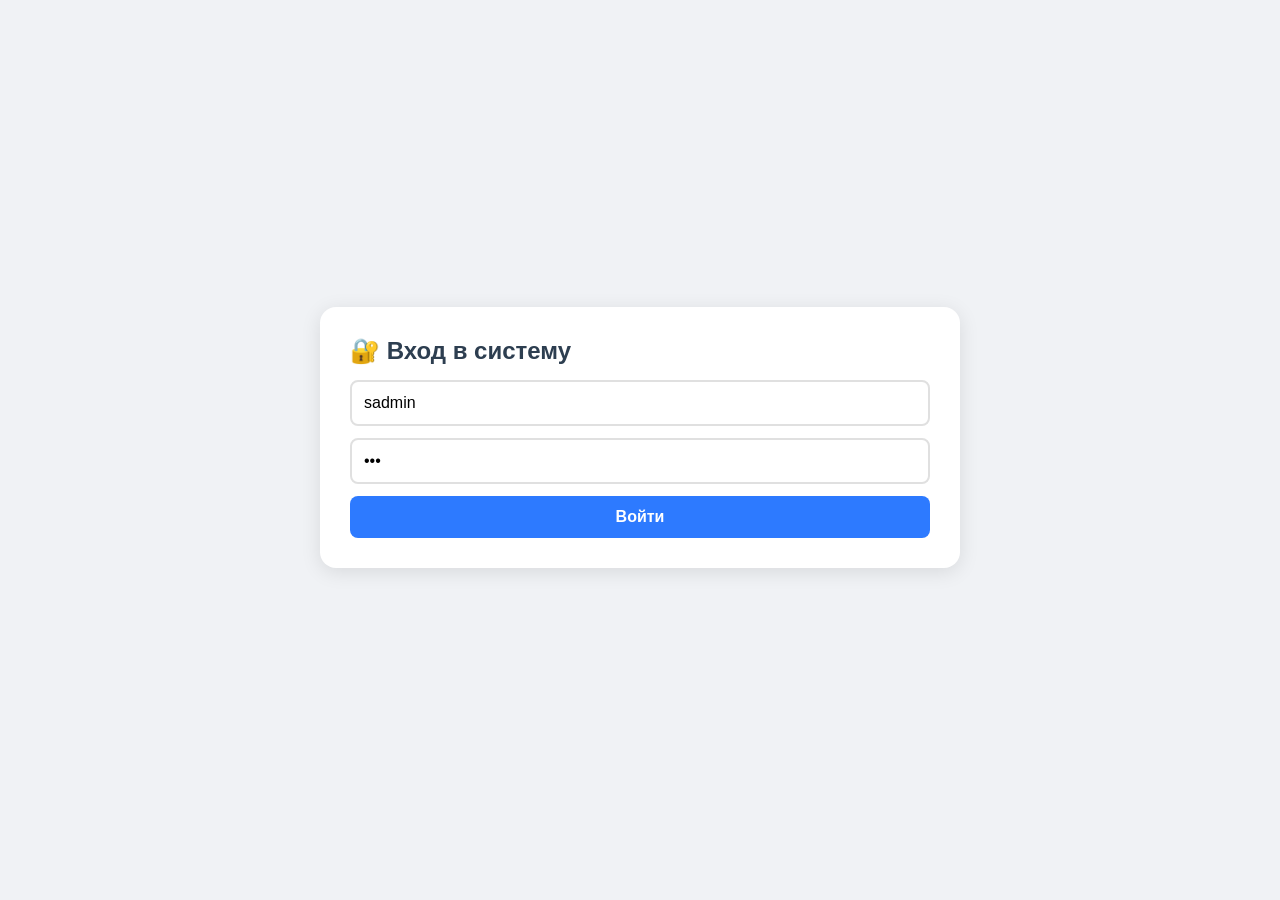
==== admin.html @ c6f3aa50 "Update admin.html" ====
<!DOCTYPE html>
<html lang="ru">
<head>
    <meta charset="UTF-8" />
    <meta name="viewport" content="width=device-width, initial-scale=1.0" />
    <title>Управление</title>
    <style>
        * {
            margin: 0;
            padding: 0;
            box-sizing: border-box;
            font-family: 'Segoe UI', sans-serif;
        }
        body {
            background: #f0f2f5;
            padding: 15px;
        }
        .container {
            max-width: 1400px;
            margin: 0 auto;
        }
        .header {
            display: flex;
            justify-content: space-between;
            align-items: center;
            margin-bottom: 20px;
            flex-wrap: wrap;
            gap: 10px;
            background: white;
            padding: 15px 25px;
            border-radius: 12px;
            box-shadow: 0 2px 10px rgba(0, 0, 0, 0.08);
        }
        .header h1 {
            color: #2d3e50;
            font-size: 24px;
        }
        .header .user-info {
            display: flex;
            align-items: center;
            gap: 15px;
        }
        .header .user-info .role {
            background: #2d7aff;
            color: white;
            padding: 4px 14px;
            border-radius: 12px;
            font-size: 12px;
            font-weight: 600;
        }
        .header .back-btn {
            background: #7f8c8d;
            color: white;
            border: none;
            padding: 8px 20px;
            border-radius: 8px;
            cursor: pointer;
            font-weight: 600;
            text-decoration: none;
            display: inline-block;
        }
        .tabs {
            display: flex;
            gap: 5px;
            margin-bottom: 20px;
            flex-wrap: wrap;
            background: white;
            padding: 10px;
            border-radius: 12px;
            box-shadow: 0 2px 10px rgba(0, 0, 0, 0.08);
        }
        .tab-btn {
            padding: 10px 25px;
            border: none;
            background: transparent;
            border-radius: 8px;
            cursor: pointer;
            font-weight: 600;
            transition: 0.3s;
            font-size: 14px;
        }
        .tab-btn:hover {
            background: #f0f2f5;
        }
        .tab-btn.active {
            background: #2d7aff;
            color: white;
        }
        .tab-content {
            display: none;
            background: white;
            border-radius: 12px;
            padding: 25px;
            box-shadow: 0 2px 10px rgba(0, 0, 0, 0.08);
        }
        .tab-content.active {
            display: block;
        }
        .stats-grid {
            display: grid;
            grid-template-columns: repeat(auto-fit, minmax(180px, 1fr));
            gap: 15px;
            margin-bottom: 25px;
        }
        .stat-card {
            background: #f8f9fc;
            padding: 15px 20px;
            border-radius: 10px;
            border-left: 4px solid #2d7aff;
        }
        .stat-card .label {
            font-size: 13px;
            color: #7f8c8d;
        }
        .stat-card .value {
            font-size: 24px;
            font-weight: 700;
            color: #2d3e50;
        }
        .form-grid {
            display: grid;
            grid-template-columns: repeat(auto-fit, minmax(180px, 1fr));
            gap: 12px;
            margin-bottom: 15px;
        }
        .form-grid input,
        .form-grid select {
            padding: 10px;
            border: 2px solid #e0e0e0;
            border-radius: 8px;
            font-size: 14px;
        }
        .form-grid button {
            padding: 10px;
            background: #2d7aff;
            color: white;
            border: none;
            border-radius: 8px;
            cursor: pointer;
            font-weight: 700;
            transition: 0.2s;
        }
        .form-grid button:hover {
            background: #1a5fd0;
        }
        .form-grid button.danger {
            background: #ff4757;
        }
        .form-grid button.danger:hover {
            background: #c0392b;
        }
        .list-item {
            display: flex;
            justify-content: space-between;
            align-items: center;
            padding: 12px;
            border-bottom: 1px solid #f0f0f0;
        }
        .list-item:last-child {
            border-bottom: none;
        }
        .list-item .info {
            display: flex;
            align-items: center;
            gap: 15px;
            flex-wrap: wrap;
        }
        .list-item .info .name {
            font-weight: 600;
        }
        .list-item .info .detail {
            color: #666;
            font-size: 14px;
        }
        .list-item .info .badge {
            background: #e8e8e8;
            padding: 2px 12px;
            border-radius: 12px;
            font-size: 12px;
        }
        .list-item .actions {
            display: flex;
            gap: 8px;
        }
        .list-item .actions button {
            padding: 4px 12px;
            border: none;
            border-radius: 6px;
            cursor: pointer;
            font-weight: 600;
            font-size: 13px;
        }
        .list-item .actions .edit {
            background: #ffc107;
            color: #333;
        }
        .list-item .actions .delete {
            background: #ff4757;
            color: white;
        }
        .empty {
            text-align: center;
            color: #888;
            padding: 30px;
        }
        .modal {
            display: none;
            position: fixed;
            top: 0;
            left: 0;
            width: 100%;
            height: 100%;
            background: rgba(0, 0, 0, 0.5);
            justify-content: center;
            align-items: center;
            z-index: 999;
        }
        .modal-content {
            background: white;
            padding: 30px;
            border-radius: 16px;
            max-width: 600px;
            width: 90%;
            max-height: 90vh;
            overflow-y: auto;
        }
        .modal-close {
            float: right;
            background: #ff4757;
            color: white;
            border: none;
            padding: 6px 14px;
            border-radius: 6px;
            cursor: pointer;
        }
        .modal-content .form-grid {
            margin-top: 15px;
        }
        .toast {
            position: fixed;
            bottom: 20px;
            right: 20px;
            background: #2d3e50;
            color: white;
            padding: 15px 25px;
            border-radius: 12px;
            z-index: 9999;
            animation: slideIn 0.5s ease;
        }
        @keyframes slideIn {
            from {
                transform: translateX(100%);
                opacity: 0;
            }
            to {
                transform: translateX(0);
                opacity: 1;
            }
        }
        @media (max-width: 768px) {
            .header {
                flex-direction: column;
                align-items: stretch;
            }
            .tabs {
                flex-direction: column;
            }
        }
        .table-count-input {
            display: flex;
            align-items: center;
            gap: 15px;
            flex-wrap: wrap;
        }
        .table-count-input input {
            width: 80px;
            padding: 10px;
            border: 2px solid #e0e0e0;
            border-radius: 8px;
            font-size: 16px;
            text-align: center;
        }
        .table-count-input button {
            padding: 10px 25px;
            background: #2d7aff;
            color: white;
            border: none;
            border-radius: 8px;
            cursor: pointer;
            font-weight: 700;
        }
        .table-count-input button.danger {
            background: #ff4757;
        }
        .table-count-input button.danger:hover {
            background: #c0392b;
        }
    </style>
</head>
<body>
    <div class="container">
        <!-- ШАПКА -->
        <div class="header">
            <h1>⚙️ Управление</h1>
            <div class="user-info">
                <span id="adminName">sadmin</span>
                <span class="role" id="adminRole">sadmin</span>
                <a href="index.html" class="back-btn">← На главную</a>
            </div>
        </div>

        <!-- ВКЛАДКИ -->
        <div class="tabs">
            <button class="tab-btn active" data-tab="dashboard">📊 Статистика</button>
            <button class="tab-btn" data-tab="menu">🍽️ Меню</button>
            <button class="tab-btn" data-tab="users">👥 Пользователи</button>
            <button class="tab-btn" data-tab="settings">⚙️ Настройки</button>
        </div>

        <!-- СТАТИСТИКА -->
        <div class="tab-content active" id="tab-dashboard">
            <div class="stats-grid" id="statsGrid"></div>
            <h3>📋 Последние заказы</h3>
            <div id="recentOrdersList"></div>
        </div>

        <!-- МЕНЮ -->
        <div class="tab-content" id="tab-menu">
            <h3>➕ Добавить блюдо</h3>
            <div class="form-grid">
                <input type="text" id="addName" placeholder="Название" />
                <input type="number" id="addPrice" placeholder="Цена" min="0" step="1" />
                <input type="text" id="addCategory" placeholder="Категория" />
                <input type="text" id="addEmoji" placeholder="Эмодзи (🥗)" />
                <button id="addDishBtn">Добавить</button>
            </div>
            <h3>📋 Список блюд</h3>
            <div id="menuList"></div>
        </div>

        <!-- ПОЛЬЗОВАТЕЛИ -->
        <div class="tab-content" id="tab-users">
            <h3>➕ Добавить пользователя</h3>
            <div class="form-grid">
                <input type="text" id="addUserLogin" placeholder="Логин" />
                <input type="password" id="addUserPassword" placeholder="Пароль" />
                <input type="text" id="addUserName" placeholder="Имя" />
                <select id="addUserRole">
                    <option value="Официант">Официант</option>
                    <option value="Повар">Повар</option>
                    <option value="Повар+Официант">Повар+Официант</option>
                    <option value="sadmin">Владелец</option>
                </select>
                <button id="addUserBtn">Добавить</button>
            </div>
            <h3>📋 Список пользователей</h3>
            <div id="usersList"></div>
        </div>

        <!-- НАСТРОЙКИ -->
        <div class="tab-content" id="tab-settings">
            <h3>🏷️ Настройки заведения</h3>
            <div class="form-grid" style="max-width:500px;">
                <input type="text" id="settingsVenueName" placeholder="Название заведения" />
                <button id="saveSettingsBtn">Сохранить</button>
            </div>

            <div style="margin-top:30px;border-top:2px solid #eee;padding-top:20px;">
                <h3>🪑 Количество столов</h3>
                <div class="table-count-input">
                    <label>Количество столов:</label>
                    <input type="number" id="tableCountInput" min="1" max="20" value="3" />
                    <button id="updateTablesBtn">Обновить</button>
                    <button id="resetTablesBtn" class="danger">Сбросить все</button>
                </div>
            </div>

            <div style="margin-top:30px;border-top:2px solid #eee;padding-top:20px;">
                <h3>🗑️ Опасные операции</h3>
                <button id="clearAllData" class="danger" style="background:#ff4757;color:white;border:none;padding:10px 25px;border-radius:8px;cursor:pointer;font-weight:700;">Очистить все данные</button>
                <p style="font-size:12px;color:#888;margin-top:8px;">Удаляет заказы и статистику, меню сохраняется</p>
            </div>
        </div>
    </div>

    <!-- МОДАЛКА -->
    <div class="modal" id="editModal">
        <div class="modal-content">
            <button class="modal-close" id="closeEditModal">✕</button>
            <h3 id="editModalTitle">Редактирование</h3>
            <div id="editModalBody"></div>
        </div>
    </div>

    <script src="menu.js"></script>
    <script>
        // ============================================================
        // УНИВЕРСАЛЬНЫЕ ФУНКЦИИ
        // ============================================================

        function loadData() {
            const cached = localStorage.getItem('cloudData');
            if (cached) {
                try { return JSON.parse(cached); } catch (e) {}
            }
            const defaultData = {
                venueName: 'Кафе Уют',
                menu: getDefaultMenu(),
                users: { 'sadmin': { password: '123', role: 'sadmin', name: 'Владелец' } },
                tables: { '1': { orders: [], total: 0 }, '2': { orders: [], total: 0 }, '3': { orders: [], total: 0 } },
                stats: { totalOrders: 0, totalRevenue: 0 }
            };
            localStorage.setItem('cloudData', JSON.stringify(defaultData));
            return defaultData;
        }

        function saveData(data) { localStorage.setItem('cloudData', JSON.stringify(data)); }

        function getCurrentUser() {
            const data = localStorage.getItem('currentUser');
            return data ? JSON.parse(data) : null;
        }

        // ========== ПРОВЕРКА ==========
        const user = getCurrentUser();
        if (!user || user.role !== 'sadmin') {
            alert('Доступ запрещен. Только для Владельца');
            window.location.href = 'index.html';
        }

        document.getElementById('adminName').textContent = user.name || user.login;
        document.getElementById('adminRole').textContent = user.role === 'sadmin' ? 'Владелец' : user.role;

        // ========== ВКЛАДКИ ==========
        document.querySelectorAll('.tab-btn[data-tab]').forEach(btn => {
            btn.onclick = () => {
                document.querySelectorAll('.tab-btn[data-tab]').forEach(b => b.classList.remove('active'));
                btn.classList.add('active');
                document.querySelectorAll('.tab-content').forEach(t => t.classList.remove('active'));
                document.getElementById('tab-' + btn.dataset.tab).classList.add('active');
            };
        });

        // ========== ТОСТ И МОДАЛКА ==========
        function showToast(msg) {
            const t = document.createElement('div');
            t.className = 'toast';
            t.textContent = msg;
            document.body.appendChild(t);
            setTimeout(() => t.remove(), 3000);
        }

        function openModal(title, body) {
            document.getElementById('editModalTitle').textContent = title;
            document.getElementById('editModalBody').innerHTML = body;
            document.getElementById('editModal').style.display = 'flex';
        }

        function closeModal() { document.getElementById('editModal').style.display = 'none'; }
        document.getElementById('closeEditModal').onclick = closeModal;
        document.getElementById('editModal').onclick = (e) => { if (e.target === e.currentTarget) closeModal(); };

        // ========== УНИВЕРСАЛЬНЫЙ РЕНДЕР СПИСКА ==========
        function renderList(containerId, items, renderItem, onDelete, onEdit) {
            const container = document.getElementById(containerId);
            if (!items || items.length === 0) {
                container.innerHTML = '<div class="empty">Пусто</div>';
                return;
            }
            container.innerHTML = items.map((item, index) => renderItem(item, index)).join('');
            container.querySelectorAll('.delete').forEach(b => b.onclick = () => onDelete(b.dataset.id));
            container.querySelectorAll('.edit').forEach(b => b.onclick = () => onEdit(b.dataset.id));
        }

        // ========== СТАТИСТИКА ==========
        function renderDashboard() {
            const data = loadData();
            const stats = data.stats || { totalOrders: 0, totalRevenue: 0 };
            const tables = data.tables || {};
            const menu = data.menu || [];
            const users = data.users || {};

            const cards = [
                { label: 'Всего заказов', value: stats.totalOrders || 0 },
                { label: 'Выручка', value: (stats.totalRevenue || 0) + ' ₽' },
                { label: 'Активных столов', value: Object.keys(tables).filter(k => tables[k].orders?.some(o => o.status !==
                        'closed')).length },
                { label: 'Всего блюд', value: menu.length },
                { label: 'Пользователей', value: Object.keys(users).length }
            ];

            document.getElementById('statsGrid').innerHTML = cards.map(c =>
                `<div class="stat-card"><div class="label">${c.label}</div><div class="value">${c.value}</div></div>`
            ).join('');

            // Последние заказы
            let allOrders = [];
            for (const key in tables) {
                if (tables[key]?.orders) {
                    tables[key].orders.forEach(order => allOrders.push({ table: key, ...order }));
                }
            }
            allOrders.sort((a, b) => new Date(b.timestamp) - new Date(a.timestamp));
            const recent = allOrders.slice(0, 10);

            const container = document.getElementById('recentOrdersList');
            if (recent.length === 0) {
                container.innerHTML = '<div class="empty">Заказов пока нет</div>';
            } else {
                container.innerHTML = recent.map(order =>
                    `<div class="list-item">
                        <div class="info">
                            <span class="name">Стол ${order.table}</span>
                            <span class="detail">${new Date(order.timestamp).toLocaleString('ru-RU')}</span>
                            <span class="badge" style="background:${order.status === 'closed' ? '#d4edda' : '#fff3cd'};">${order.status === 'closed' ? '✅ Оплачен' : '🟡 Активен'}</span>
                        </div>
                        <div class="info"><span style="font-weight:700;">${order.total} ₽</span></div>
                    </div>`
                ).join('');
            }
        }

        // ========== МЕНЮ ==========
        function renderMenu() {
            const data = loadData();
            const menu = data.menu || [];
            renderList('menuList', menu,
                (item) => `<div class="list-item">
                    <div class="info">
                        <span style="font-size:24px;">${item.emoji || '🍽️'}</span>
                        <span class="name">${item.name}</span>
                        <span class="detail">${item.price} ₽</span>
                        <span class="badge">${item.category}</span>
                    </div>
                    <div class="actions">
                        <button class="edit" data-id="${item.id}">✏️</button>
                        <button class="delete" data-id="${item.id}">🗑️</button>
                    </div>
                </div>`,
                (id) => {
                    const data = loadData();
                    data.menu = data.menu.filter(i => i.id != id);
                    saveData(data);
                    renderMenu();
                    renderDashboard();
                    showToast('✅ Блюдо удалено');
                },
                (id) => {
                    const data = loadData();
                    const item = data.menu.find(i => i.id == id);
                    if (!item) return;
                    openModal('Редактировать блюдо',
                        `<div class="form-grid">
                            <input type="text" id="editName" value="${item.name}" placeholder="Название" />
                            <input type="number" id="editPrice" value="${item.price}" placeholder="Цена" min="0" />
                            <input type="text" id="editCategory" value="${item.category}" placeholder="Категория" />
                            <input type="text" id="editEmoji" value="${item.emoji || ''}" placeholder="Эмодзи" />
                            <button id="saveEditDish" data-id="${id}">Сохранить</button>
                        </div>`
                    );
                    document.getElementById('saveEditDish').onclick = () => {
                        const name = document.getElementById('editName').value.trim();
                        const price = parseFloat(document.getElementById('editPrice').value);
                        const category = document.getElementById('editCategory').value.trim();
                        const emoji = document.getElementById('editEmoji').value.trim();
                        if (!name || isNaN(price) || !category) { alert('Заполните все поля!'); return; }
                        const data = loadData();
                        const idx = data.menu.findIndex(i => i.id == id);
                        if (idx !== -1) {
                            data.menu[idx] = { ...data.menu[idx], name, price, category, emoji };
                            saveData(data);
                            renderMenu();
                            renderDashboard();
                            closeModal();
                            showToast('✅ Блюдо обновлено');
                        }
                    };
                }
            );
        }

        document.getElementById('addDishBtn').onclick = () => {
            const name = document.getElementById('addName').value.trim();
            const price = parseFloat(document.getElementById('addPrice').value);
            const category = document.getElementById('addCategory').value.trim();
            const emoji = document.getElementById('addEmoji').value.trim();
            if (!name || isNaN(price) || price < 0 || !category) { alert('Заполните все поля!'); return; }
            const data = loadData();
            const newId = data.menu.length ? Math.max(...data.menu.map(i => i.id)) + 1 : 1;
            data.menu.push({ id: newId, name, price, category, emoji: emoji || '🍽️' });
            saveData(data);
            renderMenu();
            renderDashboard();
            showToast('✅ Блюдо добавлено');
            ['addName', 'addPrice', 'addCategory', 'addEmoji'].forEach(id => document.getElementById(id).value = '');
        };

        // ========== ПОЛЬЗОВАТЕЛИ ==========
        function renderUsers() {
            const data = loadData();
            const users = data.users || {};
            const entries = Object.entries(users);

            const container = document.getElementById('usersList');
            if (entries.length === 0) {
                container.innerHTML = '<div class="empty">Нет пользователей</div>';
                return;
            }

            container.innerHTML = entries.map(([login, userData]) => {
                const roleColor = userData.role === 'sadmin' ? '#ff6b35' :
                    userData.role === 'Повар+Официант' ? '#9b59b6' :
                    userData.role === 'Повар' ? '#2ed573' : '#2d7aff';
                const roleDisplay = userData.role === 'sadmin' ? 'Владелец' : userData.role;
                return `<div class="list-item">
                    <div class="info">
                        <span class="name">${login}</span>
                        <span class="detail">${userData.name || ''}</span>
                        <span class="badge" style="background:${roleColor};color:white;">${roleDisplay}</span>
                        ${login === 'sadmin' ? '🔒' : ''}
                    </div>
                    <div class="actions">
                        ${login !== 'sadmin' ? `<button class="edit" data-id="${login}">✏️</button><button class="delete" data-id="${login}">🗑️</button>` : ''}
                    </div>
                </div>`;
            }).join('');

            container.querySelectorAll('.delete').forEach(b => {
                b.onclick = () => {
                    const login = b.dataset.id;
                    if (confirm(`Удалить пользователя "${login}"?`)) {
                        const data = loadData();
                        delete data.users[login];
                        saveData(data);
                        renderUsers();
                        renderDashboard();
                        showToast('✅ Пользователь удалён');
                    }
                };
            });

            container.querySelectorAll('.edit').forEach(b => {
                b.onclick = () => {
                    const login = b.dataset.id;
                    const data = loadData();
                    const userData = data.users[login];
                    if (!userData) return;
                    openModal('Редактировать пользователя',
                        `<div class="form-grid">
                            <input type="text" id="editUserName" value="${userData.name || ''}" placeholder="Имя" />
                            <input type="password" id="editUserPassword" placeholder="Новый пароль (оставьте пустым)" />
                            <select id="editUserRole">
                                <option value="Официант" ${userData.role === 'Официант' ? 'selected' : ''}>Официант</option>
                                <option value="Повар" ${userData.role === 'Повар' ? 'selected' : ''}>Повар</option>
                                <option value="Повар+Официант" ${userData.role === 'Повар+Официант' ? 'selected' : ''}>Повар+Официант</option>
                                <option value="sadmin" ${userData.role === 'sadmin' ? 'selected' : ''}>Владелец</option>
                            </select>
                            <button id="saveEditUser" data-id="${login}">Сохранить</button>
                        </div>`
                    );
                    document.getElementById('saveEditUser').onclick = () => {
                        const name = document.getElementById('editUserName').value.trim();
                        const password = document.getElementById('editUserPassword').value.trim();
                        const role = document.getElementById('editUserRole').value;
                        const data = loadData();
                        if (data.users[login]) {
                            data.users[login].name = name || login;
                            if (password) data.users[login].password = password;
                            data.users[login].role = role;
                            saveData(data);
                            renderUsers();
                            renderDashboard();
                            closeModal();
                            showToast('✅ Пользователь обновлён');
                        }
                    };
                };
            });
        }

        document.getElementById('addUserBtn').onclick = () => {
            const login = document.getElementById('addUserLogin').value.trim();
            const password = document.getElementById('addUserPassword').value.trim();
            const name = document.getElementById('addUserName').value.trim();
            const role = document.getElementById('addUserRole').value;
            if (!login || !password) { alert('Заполните логин и пароль!'); return; }
            const data = loadData();
            if (data.users[login]) { alert('Пользователь уже существует!'); return; }
            data.users[login] = { password, role, name: name || login };
            saveData(data);
            renderUsers();
            renderDashboard();
            showToast('✅ Пользователь добавлен');
            ['addUserLogin', 'addUserPassword', 'addUserName'].forEach(id => document.getElementById(id).value = '');
        };

        // ========== НАСТРОЙКИ ==========
        function updateTableCount() {
            const data = loadData();
            document.getElementById('tableCountInput').value = Object.keys(data.tables || {}).length;
        }

        document.getElementById('updateTablesBtn').onclick = () => {
            const count = parseInt(document.getElementById('tableCountInput').value);
            if (isNaN(count) || count < 1 || count > 20) { alert('Введите число от 1 до 20'); return; }
            const data = loadData();
            const newTables = {};
            for (let i = 1; i <= count; i++) {
                newTables[i] = data.tables[i] || { orders: [], total: 0 };
            }
            data.tables = newTables;
            saveData(data);
            updateTableCount();
            renderDashboard();
            showToast(`✅ Количество столов обновлено: ${count}`);
        };

        document.getElementById('resetTablesBtn').onclick = () => {
            if (!confirm('Сбросить все столы? Все заказы будут удалены!')) return;
            const data = loadData();
            for (const key in data.tables) { data.tables[key] = { orders: [], total: 0 }; }
            saveData(data);
            renderDashboard();
            showToast('✅ Все столы сброшены');
        };

        document.getElementById('settingsVenueName').value = loadData().venueName || 'Кафе Уют';
        document.getElementById('saveSettingsBtn').onclick = () => {
            const name = document.getElementById('settingsVenueName').value.trim() || 'Кафе Уют';
            const data = loadData();
            data.venueName = name;
            saveData(data);
            showToast('✅ Название сохранено: ' + name);
        };

        document.getElementById('clearAllData').onclick = () => {
            if (!confirm('Очистить все данные? Заказы и статистика будут удалены! Меню сохранится.')) return;
            const data = loadData();
            for (const key in data.tables) { data.tables[key] = { orders: [], total: 0 }; }
            data.stats = { totalOrders: 0, totalRevenue: 0 };
            saveData(data);
            renderDashboard();
            showToast('✅ Все данные очищены');
        };

        // ========== ЗАПУСК ==========
        function init() {
            renderDashboard();
            renderMenu();
            renderUsers();
            updateTableCount();
        }
        init();
        console.log('✅ Управление загружено!');
    </script>
</body>
</html>
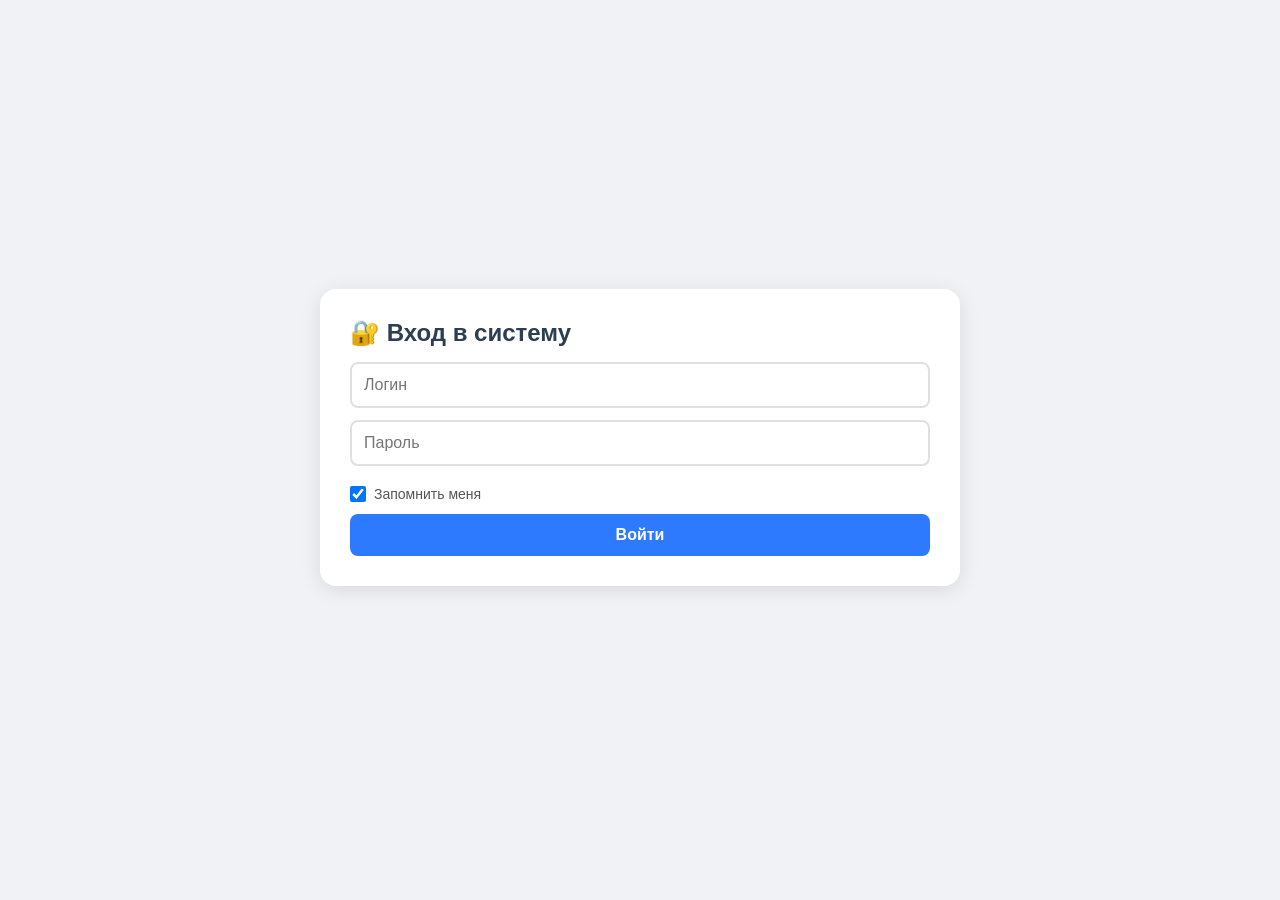
==== commit 32ebeaeb: "Update admin.html" ====
--- a/admin.html
+++ b/admin.html
@@ -5,6 +5,7 @@
     <meta name="viewport" content="width=device-width, initial-scale=1.0" />
     <title>Управление</title>
     <style>
+        /* ... все стили как раньше ... */
         * {
             margin: 0;
             padding: 0;
@@ -178,26 +179,6 @@
             border-radius: 12px;
             font-size: 12px;
         }
-        .list-item .actions {
-            display: flex;
-            gap: 8px;
-        }
-        .list-item .actions button {
-            padding: 4px 12px;
-            border: none;
-            border-radius: 6px;
-            cursor: pointer;
-            font-weight: 600;
-            font-size: 13px;
-        }
-        .list-item .actions .edit {
-            background: #ffc107;
-            color: #333;
-        }
-        .list-item .actions .delete {
-            background: #ff4757;
-            color: white;
-        }
         .empty {
             text-align: center;
             color: #888;
@@ -233,9 +214,6 @@
             border-radius: 6px;
             cursor: pointer;
         }
-        .modal-content .form-grid {
-            margin-top: 15px;
-        }
         .toast {
             position: fixed;
             bottom: 20px;
@@ -299,7 +277,6 @@
 </head>
 <body>
     <div class="container">
-        <!-- ШАПКА -->
         <div class="header">
             <h1>⚙️ Управление</h1>
             <div class="user-info">
@@ -309,10 +286,8 @@
             </div>
         </div>
 
-        <!-- ВКЛАДКИ -->
         <div class="tabs">
             <button class="tab-btn active" data-tab="dashboard">📊 Статистика</button>
-            <button class="tab-btn" data-tab="menu">🍽️ Меню</button>
             <button class="tab-btn" data-tab="users">👥 Пользователи</button>
             <button class="tab-btn" data-tab="settings">⚙️ Настройки</button>
         </div>
@@ -324,35 +299,8 @@
             <div id="recentOrdersList"></div>
         </div>
 
-        <!-- МЕНЮ -->
-        <div class="tab-content" id="tab-menu">
-            <h3>➕ Добавить блюдо</h3>
-            <div class="form-grid">
-                <input type="text" id="addName" placeholder="Название" />
-                <input type="number" id="addPrice" placeholder="Цена" min="0" step="1" />
-                <input type="text" id="addCategory" placeholder="Категория" />
-                <input type="text" id="addEmoji" placeholder="Эмодзи (🥗)" />
-                <button id="addDishBtn">Добавить</button>
-            </div>
-            <h3>📋 Список блюд</h3>
-            <div id="menuList"></div>
-        </div>
-
-        <!-- ПОЛЬЗОВАТЕЛИ -->
+        <!-- ПОЛЬЗОВАТЕЛИ (только просмотр) -->
         <div class="tab-content" id="tab-users">
-            <h3>➕ Добавить пользователя</h3>
-            <div class="form-grid">
-                <input type="text" id="addUserLogin" placeholder="Логин" />
-                <input type="password" id="addUserPassword" placeholder="Пароль" />
-                <input type="text" id="addUserName" placeholder="Имя" />
-                <select id="addUserRole">
-                    <option value="Официант">Официант</option>
-                    <option value="Повар">Повар</option>
-                    <option value="Повар+Официант">Повар+Официант</option>
-                    <option value="sadmin">Владелец</option>
-                </select>
-                <button id="addUserBtn">Добавить</button>
-            </div>
             <h3>📋 Список пользователей</h3>
             <div id="usersList"></div>
         </div>
@@ -378,21 +326,13 @@
             <div style="margin-top:30px;border-top:2px solid #eee;padding-top:20px;">
                 <h3>🗑️ Опасные операции</h3>
                 <button id="clearAllData" class="danger" style="background:#ff4757;color:white;border:none;padding:10px 25px;border-radius:8px;cursor:pointer;font-weight:700;">Очистить все данные</button>
-                <p style="font-size:12px;color:#888;margin-top:8px;">Удаляет заказы и статистику, меню сохраняется</p>
+                <p style="font-size:12px;color:#888;margin-top:8px;">Удаляет заказы и статистику, меню и пользователи сохраняются</p>
             </div>
         </div>
     </div>
 
-    <!-- МОДАЛКА -->
-    <div class="modal" id="editModal">
-        <div class="modal-content">
-            <button class="modal-close" id="closeEditModal">✕</button>
-            <h3 id="editModalTitle">Редактирование</h3>
-            <div id="editModalBody"></div>
-        </div>
-    </div>
-
     <script src="menu.js"></script>
+    <script src="users.js"></script>
     <script>
         // ============================================================
         // УНИВЕРСАЛЬНЫЕ ФУНКЦИИ
@@ -406,7 +346,7 @@
             const defaultData = {
                 venueName: 'Кафе Уют',
                 menu: getDefaultMenu(),
-                users: { 'sadmin': { password: '123', role: 'sadmin', name: 'Владелец' } },
+                users: getDefaultUsers(),
                 tables: { '1': { orders: [], total: 0 }, '2': { orders: [], total: 0 }, '3': { orders: [], total: 0 } },
                 stats: { totalOrders: 0, totalRevenue: 0 }
             };
@@ -441,35 +381,13 @@
             };
         });
 
-        // ========== ТОСТ И МОДАЛКА ==========
+        // ========== ТОСТ ==========
         function showToast(msg) {
             const t = document.createElement('div');
             t.className = 'toast';
             t.textContent = msg;
             document.body.appendChild(t);
             setTimeout(() => t.remove(), 3000);
-        }
-
-        function openModal(title, body) {
-            document.getElementById('editModalTitle').textContent = title;
-            document.getElementById('editModalBody').innerHTML = body;
-            document.getElementById('editModal').style.display = 'flex';
-        }
-
-        function closeModal() { document.getElementById('editModal').style.display = 'none'; }
-        document.getElementById('closeEditModal').onclick = closeModal;
-        document.getElementById('editModal').onclick = (e) => { if (e.target === e.currentTarget) closeModal(); };
-
-        // ========== УНИВЕРСАЛЬНЫЙ РЕНДЕР СПИСКА ==========
-        function renderList(containerId, items, renderItem, onDelete, onEdit) {
-            const container = document.getElementById(containerId);
-            if (!items || items.length === 0) {
-                container.innerHTML = '<div class="empty">Пусто</div>';
-                return;
-            }
-            container.innerHTML = items.map((item, index) => renderItem(item, index)).join('');
-            container.querySelectorAll('.delete').forEach(b => b.onclick = () => onDelete(b.dataset.id));
-            container.querySelectorAll('.edit').forEach(b => b.onclick = () => onEdit(b.dataset.id));
         }
 
         // ========== СТАТИСТИКА ==========
@@ -493,7 +411,6 @@
                 `<div class="stat-card"><div class="label">${c.label}</div><div class="value">${c.value}</div></div>`
             ).join('');
 
-            // Последние заказы
             let allOrders = [];
             for (const key in tables) {
                 if (tables[key]?.orders) {
@@ -520,82 +437,7 @@
             }
         }
 
-        // ========== МЕНЮ ==========
-        function renderMenu() {
-            const data = loadData();
-            const menu = data.menu || [];
-            renderList('menuList', menu,
-                (item) => `<div class="list-item">
-                    <div class="info">
-                        <span style="font-size:24px;">${item.emoji || '🍽️'}</span>
-                        <span class="name">${item.name}</span>
-                        <span class="detail">${item.price} ₽</span>
-                        <span class="badge">${item.category}</span>
-                    </div>
-                    <div class="actions">
-                        <button class="edit" data-id="${item.id}">✏️</button>
-                        <button class="delete" data-id="${item.id}">🗑️</button>
-                    </div>
-                </div>`,
-                (id) => {
-                    const data = loadData();
-                    data.menu = data.menu.filter(i => i.id != id);
-                    saveData(data);
-                    renderMenu();
-                    renderDashboard();
-                    showToast('✅ Блюдо удалено');
-                },
-                (id) => {
-                    const data = loadData();
-                    const item = data.menu.find(i => i.id == id);
-                    if (!item) return;
-                    openModal('Редактировать блюдо',
-                        `<div class="form-grid">
-                            <input type="text" id="editName" value="${item.name}" placeholder="Название" />
-                            <input type="number" id="editPrice" value="${item.price}" placeholder="Цена" min="0" />
-                            <input type="text" id="editCategory" value="${item.category}" placeholder="Категория" />
-                            <input type="text" id="editEmoji" value="${item.emoji || ''}" placeholder="Эмодзи" />
-                            <button id="saveEditDish" data-id="${id}">Сохранить</button>
-                        </div>`
-                    );
-                    document.getElementById('saveEditDish').onclick = () => {
-                        const name = document.getElementById('editName').value.trim();
-                        const price = parseFloat(document.getElementById('editPrice').value);
-                        const category = document.getElementById('editCategory').value.trim();
-                        const emoji = document.getElementById('editEmoji').value.trim();
-                        if (!name || isNaN(price) || !category) { alert('Заполните все поля!'); return; }
-                        const data = loadData();
-                        const idx = data.menu.findIndex(i => i.id == id);
-                        if (idx !== -1) {
-                            data.menu[idx] = { ...data.menu[idx], name, price, category, emoji };
-                            saveData(data);
-                            renderMenu();
-                            renderDashboard();
-                            closeModal();
-                            showToast('✅ Блюдо обновлено');
-                        }
-                    };
-                }
-            );
-        }
-
-        document.getElementById('addDishBtn').onclick = () => {
-            const name = document.getElementById('addName').value.trim();
-            const price = parseFloat(document.getElementById('addPrice').value);
-            const category = document.getElementById('addCategory').value.trim();
-            const emoji = document.getElementById('addEmoji').value.trim();
-            if (!name || isNaN(price) || price < 0 || !category) { alert('Заполните все поля!'); return; }
-            const data = loadData();
-            const newId = data.menu.length ? Math.max(...data.menu.map(i => i.id)) + 1 : 1;
-            data.menu.push({ id: newId, name, price, category, emoji: emoji || '🍽️' });
-            saveData(data);
-            renderMenu();
-            renderDashboard();
-            showToast('✅ Блюдо добавлено');
-            ['addName', 'addPrice', 'addCategory', 'addEmoji'].forEach(id => document.getElementById(id).value = '');
-        };
-
-        // ========== ПОЛЬЗОВАТЕЛИ ==========
+        // ========== ПОЛЬЗОВАТЕЛИ (только просмотр) ==========
         function renderUsers() {
             const data = loadData();
             const users = data.users || {};
@@ -619,80 +461,9 @@
                         <span class="badge" style="background:${roleColor};color:white;">${roleDisplay}</span>
                         ${login === 'sadmin' ? '🔒' : ''}
                     </div>
-                    <div class="actions">
-                        ${login !== 'sadmin' ? `<button class="edit" data-id="${login}">✏️</button><button class="delete" data-id="${login}">🗑️</button>` : ''}
-                    </div>
                 </div>`;
             }).join('');
-
-            container.querySelectorAll('.delete').forEach(b => {
-                b.onclick = () => {
-                    const login = b.dataset.id;
-                    if (confirm(`Удалить пользователя "${login}"?`)) {
-                        const data = loadData();
-                        delete data.users[login];
-                        saveData(data);
-                        renderUsers();
-                        renderDashboard();
-                        showToast('✅ Пользователь удалён');
-                    }
-                };
-            });
-
-            container.querySelectorAll('.edit').forEach(b => {
-                b.onclick = () => {
-                    const login = b.dataset.id;
-                    const data = loadData();
-                    const userData = data.users[login];
-                    if (!userData) return;
-                    openModal('Редактировать пользователя',
-                        `<div class="form-grid">
-                            <input type="text" id="editUserName" value="${userData.name || ''}" placeholder="Имя" />
-                            <input type="password" id="editUserPassword" placeholder="Новый пароль (оставьте пустым)" />
-                            <select id="editUserRole">
-                                <option value="Официант" ${userData.role === 'Официант' ? 'selected' : ''}>Официант</option>
-                                <option value="Повар" ${userData.role === 'Повар' ? 'selected' : ''}>Повар</option>
-                                <option value="Повар+Официант" ${userData.role === 'Повар+Официант' ? 'selected' : ''}>Повар+Официант</option>
-                                <option value="sadmin" ${userData.role === 'sadmin' ? 'selected' : ''}>Владелец</option>
-                            </select>
-                            <button id="saveEditUser" data-id="${login}">Сохранить</button>
-                        </div>`
-                    );
-                    document.getElementById('saveEditUser').onclick = () => {
-                        const name = document.getElementById('editUserName').value.trim();
-                        const password = document.getElementById('editUserPassword').value.trim();
-                        const role = document.getElementById('editUserRole').value;
-                        const data = loadData();
-                        if (data.users[login]) {
-                            data.users[login].name = name || login;
-                            if (password) data.users[login].password = password;
-                            data.users[login].role = role;
-                            saveData(data);
-                            renderUsers();
-                            renderDashboard();
-                            closeModal();
-                            showToast('✅ Пользователь обновлён');
-                        }
-                    };
-                };
-            });
-        }
-
-        document.getElementById('addUserBtn').onclick = () => {
-            const login = document.getElementById('addUserLogin').value.trim();
-            const password = document.getElementById('addUserPassword').value.trim();
-            const name = document.getElementById('addUserName').value.trim();
-            const role = document.getElementById('addUserRole').value;
-            if (!login || !password) { alert('Заполните логин и пароль!'); return; }
-            const data = loadData();
-            if (data.users[login]) { alert('Пользователь уже существует!'); return; }
-            data.users[login] = { password, role, name: name || login };
-            saveData(data);
-            renderUsers();
-            renderDashboard();
-            showToast('✅ Пользователь добавлен');
-            ['addUserLogin', 'addUserPassword', 'addUserName'].forEach(id => document.getElementById(id).value = '');
-        };
+        }
 
         // ========== НАСТРОЙКИ ==========
         function updateTableCount() {
@@ -734,7 +505,8 @@
         };
 
         document.getElementById('clearAllData').onclick = () => {
-            if (!confirm('Очистить все данные? Заказы и статистика будут удалены! Меню сохранится.')) return;
+            if (!confirm('Очистить все данные? Заказы и статистика будут удалены! Меню и пользователи сохраняются.'))
+            return;
             const data = loadData();
             for (const key in data.tables) { data.tables[key] = { orders: [], total: 0 }; }
             data.stats = { totalOrders: 0, totalRevenue: 0 };
@@ -746,7 +518,6 @@
         // ========== ЗАПУСК ==========
         function init() {
             renderDashboard();
-            renderMenu();
             renderUsers();
             updateTableCount();
         }
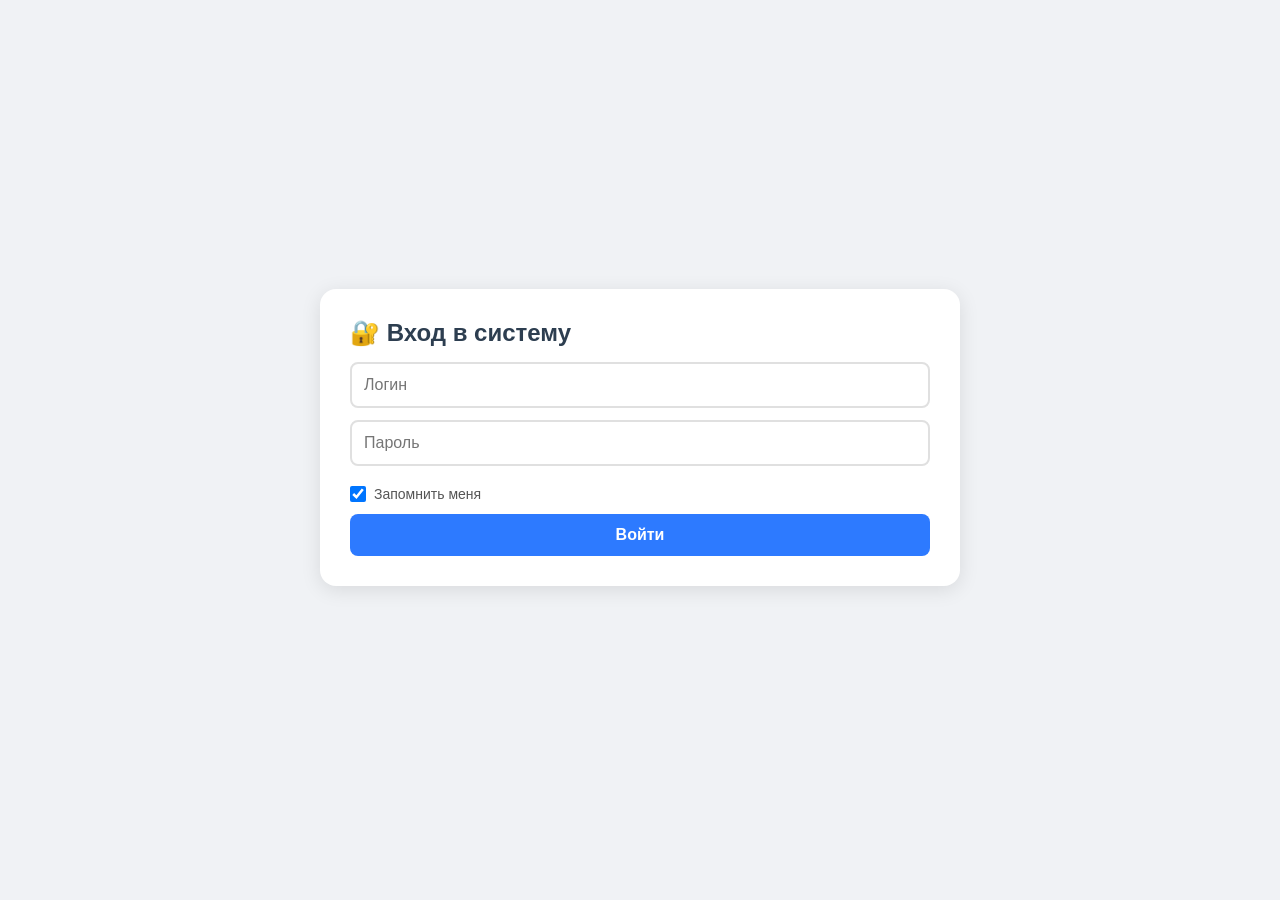
==== commit 42357026: "Update admin.html" ====
--- a/admin.html
+++ b/admin.html
@@ -5,7 +5,6 @@
     <meta name="viewport" content="width=device-width, initial-scale=1.0" />
     <title>Управление</title>
     <style>
-        /* ... все стили как раньше ... */
         * {
             margin: 0;
             padding: 0;
@@ -183,36 +182,6 @@
             text-align: center;
             color: #888;
             padding: 30px;
-        }
-        .modal {
-            display: none;
-            position: fixed;
-            top: 0;
-            left: 0;
-            width: 100%;
-            height: 100%;
-            background: rgba(0, 0, 0, 0.5);
-            justify-content: center;
-            align-items: center;
-            z-index: 999;
-        }
-        .modal-content {
-            background: white;
-            padding: 30px;
-            border-radius: 16px;
-            max-width: 600px;
-            width: 90%;
-            max-height: 90vh;
-            overflow-y: auto;
-        }
-        .modal-close {
-            float: right;
-            background: #ff4757;
-            color: white;
-            border: none;
-            padding: 6px 14px;
-            border-radius: 6px;
-            cursor: pointer;
         }
         .toast {
             position: fixed;
@@ -288,21 +257,14 @@
 
         <div class="tabs">
             <button class="tab-btn active" data-tab="dashboard">📊 Статистика</button>
-            <button class="tab-btn" data-tab="users">👥 Пользователи</button>
             <button class="tab-btn" data-tab="settings">⚙️ Настройки</button>
         </div>
 
-        <!-- СТАТИСТИКА -->
+        <!-- СТАТИСТИКА (только заказы и выручка) -->
         <div class="tab-content active" id="tab-dashboard">
             <div class="stats-grid" id="statsGrid"></div>
             <h3>📋 Последние заказы</h3>
             <div id="recentOrdersList"></div>
-        </div>
-
-        <!-- ПОЛЬЗОВАТЕЛИ (только просмотр) -->
-        <div class="tab-content" id="tab-users">
-            <h3>📋 Список пользователей</h3>
-            <div id="usersList"></div>
         </div>
 
         <!-- НАСТРОЙКИ -->
@@ -326,13 +288,11 @@
             <div style="margin-top:30px;border-top:2px solid #eee;padding-top:20px;">
                 <h3>🗑️ Опасные операции</h3>
                 <button id="clearAllData" class="danger" style="background:#ff4757;color:white;border:none;padding:10px 25px;border-radius:8px;cursor:pointer;font-weight:700;">Очистить все данные</button>
-                <p style="font-size:12px;color:#888;margin-top:8px;">Удаляет заказы и статистику, меню и пользователи сохраняются</p>
+                <p style="font-size:12px;color:#888;margin-top:8px;">Удаляет заказы и статистику</p>
             </div>
         </div>
     </div>
 
-    <script src="menu.js"></script>
-    <script src="users.js"></script>
     <script>
         // ============================================================
         // УНИВЕРСАЛЬНЫЕ ФУНКЦИИ
@@ -345,8 +305,8 @@
             }
             const defaultData = {
                 venueName: 'Кафе Уют',
-                menu: getDefaultMenu(),
-                users: getDefaultUsers(),
+                menu: [],
+                users: { 'sadmin': { password: '123', role: 'sadmin', name: 'Владелец' } },
                 tables: { '1': { orders: [], total: 0 }, '2': { orders: [], total: 0 }, '3': { orders: [], total: 0 } },
                 stats: { totalOrders: 0, totalRevenue: 0 }
             };
@@ -364,12 +324,12 @@
         // ========== ПРОВЕРКА ==========
         const user = getCurrentUser();
         if (!user || user.role !== 'sadmin') {
-            alert('Доступ запрещен. Только для Владельца');
+            alert('Доступ запрещен');
             window.location.href = 'index.html';
         }
 
         document.getElementById('adminName').textContent = user.name || user.login;
-        document.getElementById('adminRole').textContent = user.role === 'sadmin' ? 'Владелец' : user.role;
+        document.getElementById('adminRole').textContent = 'Владелец';
 
         // ========== ВКЛАДКИ ==========
         document.querySelectorAll('.tab-btn[data-tab]').forEach(btn => {
@@ -395,16 +355,11 @@
             const data = loadData();
             const stats = data.stats || { totalOrders: 0, totalRevenue: 0 };
             const tables = data.tables || {};
-            const menu = data.menu || [];
-            const users = data.users || {};
-
+
+            // Только заказы и выручка
             const cards = [
                 { label: 'Всего заказов', value: stats.totalOrders || 0 },
-                { label: 'Выручка', value: (stats.totalRevenue || 0) + ' ₽' },
-                { label: 'Активных столов', value: Object.keys(tables).filter(k => tables[k].orders?.some(o => o.status !==
-                        'closed')).length },
-                { label: 'Всего блюд', value: menu.length },
-                { label: 'Пользователей', value: Object.keys(users).length }
+                { label: 'Выручка', value: (stats.totalRevenue || 0) + ' ₽' }
             ];
 
             document.getElementById('statsGrid').innerHTML = cards.map(c =>
@@ -437,34 +392,6 @@
             }
         }
 
-        // ========== ПОЛЬЗОВАТЕЛИ (только просмотр) ==========
-        function renderUsers() {
-            const data = loadData();
-            const users = data.users || {};
-            const entries = Object.entries(users);
-
-            const container = document.getElementById('usersList');
-            if (entries.length === 0) {
-                container.innerHTML = '<div class="empty">Нет пользователей</div>';
-                return;
-            }
-
-            container.innerHTML = entries.map(([login, userData]) => {
-                const roleColor = userData.role === 'sadmin' ? '#ff6b35' :
-                    userData.role === 'Повар+Официант' ? '#9b59b6' :
-                    userData.role === 'Повар' ? '#2ed573' : '#2d7aff';
-                const roleDisplay = userData.role === 'sadmin' ? 'Владелец' : userData.role;
-                return `<div class="list-item">
-                    <div class="info">
-                        <span class="name">${login}</span>
-                        <span class="detail">${userData.name || ''}</span>
-                        <span class="badge" style="background:${roleColor};color:white;">${roleDisplay}</span>
-                        ${login === 'sadmin' ? '🔒' : ''}
-                    </div>
-                </div>`;
-            }).join('');
-        }
-
         // ========== НАСТРОЙКИ ==========
         function updateTableCount() {
             const data = loadData();
@@ -505,8 +432,7 @@
         };
 
         document.getElementById('clearAllData').onclick = () => {
-            if (!confirm('Очистить все данные? Заказы и статистика будут удалены! Меню и пользователи сохраняются.'))
-            return;
+            if (!confirm('Очистить все данные? Заказы и статистика будут удалены!')) return;
             const data = loadData();
             for (const key in data.tables) { data.tables[key] = { orders: [], total: 0 }; }
             data.stats = { totalOrders: 0, totalRevenue: 0 };
@@ -518,7 +444,6 @@
         // ========== ЗАПУСК ==========
         function init() {
             renderDashboard();
-            renderUsers();
             updateTableCount();
         }
         init();
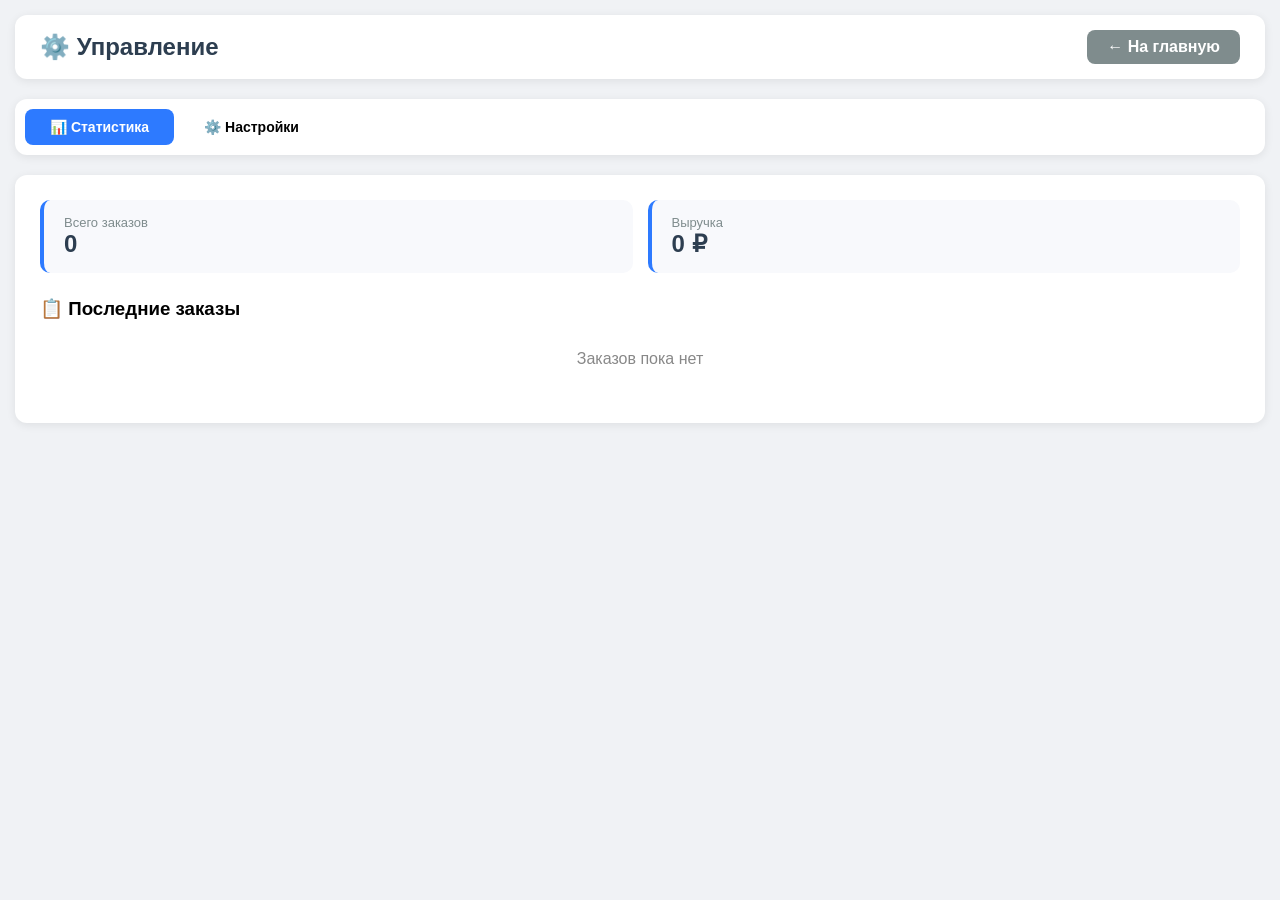
==== commit 1b984811: "Update admin.html" ====
--- a/admin.html
+++ b/admin.html
@@ -35,19 +35,6 @@
             color: #2d3e50;
             font-size: 24px;
         }
-        .header .user-info {
-            display: flex;
-            align-items: center;
-            gap: 15px;
-        }
-        .header .user-info .role {
-            background: #2d7aff;
-            color: white;
-            padding: 4px 14px;
-            border-radius: 12px;
-            font-size: 12px;
-            font-weight: 600;
-        }
         .header .back-btn {
             background: #7f8c8d;
             color: white;
@@ -248,11 +235,7 @@
     <div class="container">
         <div class="header">
             <h1>⚙️ Управление</h1>
-            <div class="user-info">
-                <span id="adminName">sadmin</span>
-                <span class="role" id="adminRole">sadmin</span>
-                <a href="index.html" class="back-btn">← На главную</a>
-            </div>
+            <a href="index.html" class="back-btn">← На главную</a>
         </div>
 
         <div class="tabs">
@@ -260,7 +243,7 @@
             <button class="tab-btn" data-tab="settings">⚙️ Настройки</button>
         </div>
 
-        <!-- СТАТИСТИКА (только заказы и выручка) -->
+        <!-- СТАТИСТИКА -->
         <div class="tab-content active" id="tab-dashboard">
             <div class="stats-grid" id="statsGrid"></div>
             <h3>📋 Последние заказы</h3>
@@ -316,21 +299,6 @@
 
         function saveData(data) { localStorage.setItem('cloudData', JSON.stringify(data)); }
 
-        function getCurrentUser() {
-            const data = localStorage.getItem('currentUser');
-            return data ? JSON.parse(data) : null;
-        }
-
-        // ========== ПРОВЕРКА ==========
-        const user = getCurrentUser();
-        if (!user || user.role !== 'sadmin') {
-            alert('Доступ запрещен');
-            window.location.href = 'index.html';
-        }
-
-        document.getElementById('adminName').textContent = user.name || user.login;
-        document.getElementById('adminRole').textContent = 'Владелец';
-
         // ========== ВКЛАДКИ ==========
         document.querySelectorAll('.tab-btn[data-tab]').forEach(btn => {
             btn.onclick = () => {
@@ -356,7 +324,6 @@
             const stats = data.stats || { totalOrders: 0, totalRevenue: 0 };
             const tables = data.tables || {};
 
-            // Только заказы и выручка
             const cards = [
                 { label: 'Всего заказов', value: stats.totalOrders || 0 },
                 { label: 'Выручка', value: (stats.totalRevenue || 0) + ' ₽' }
